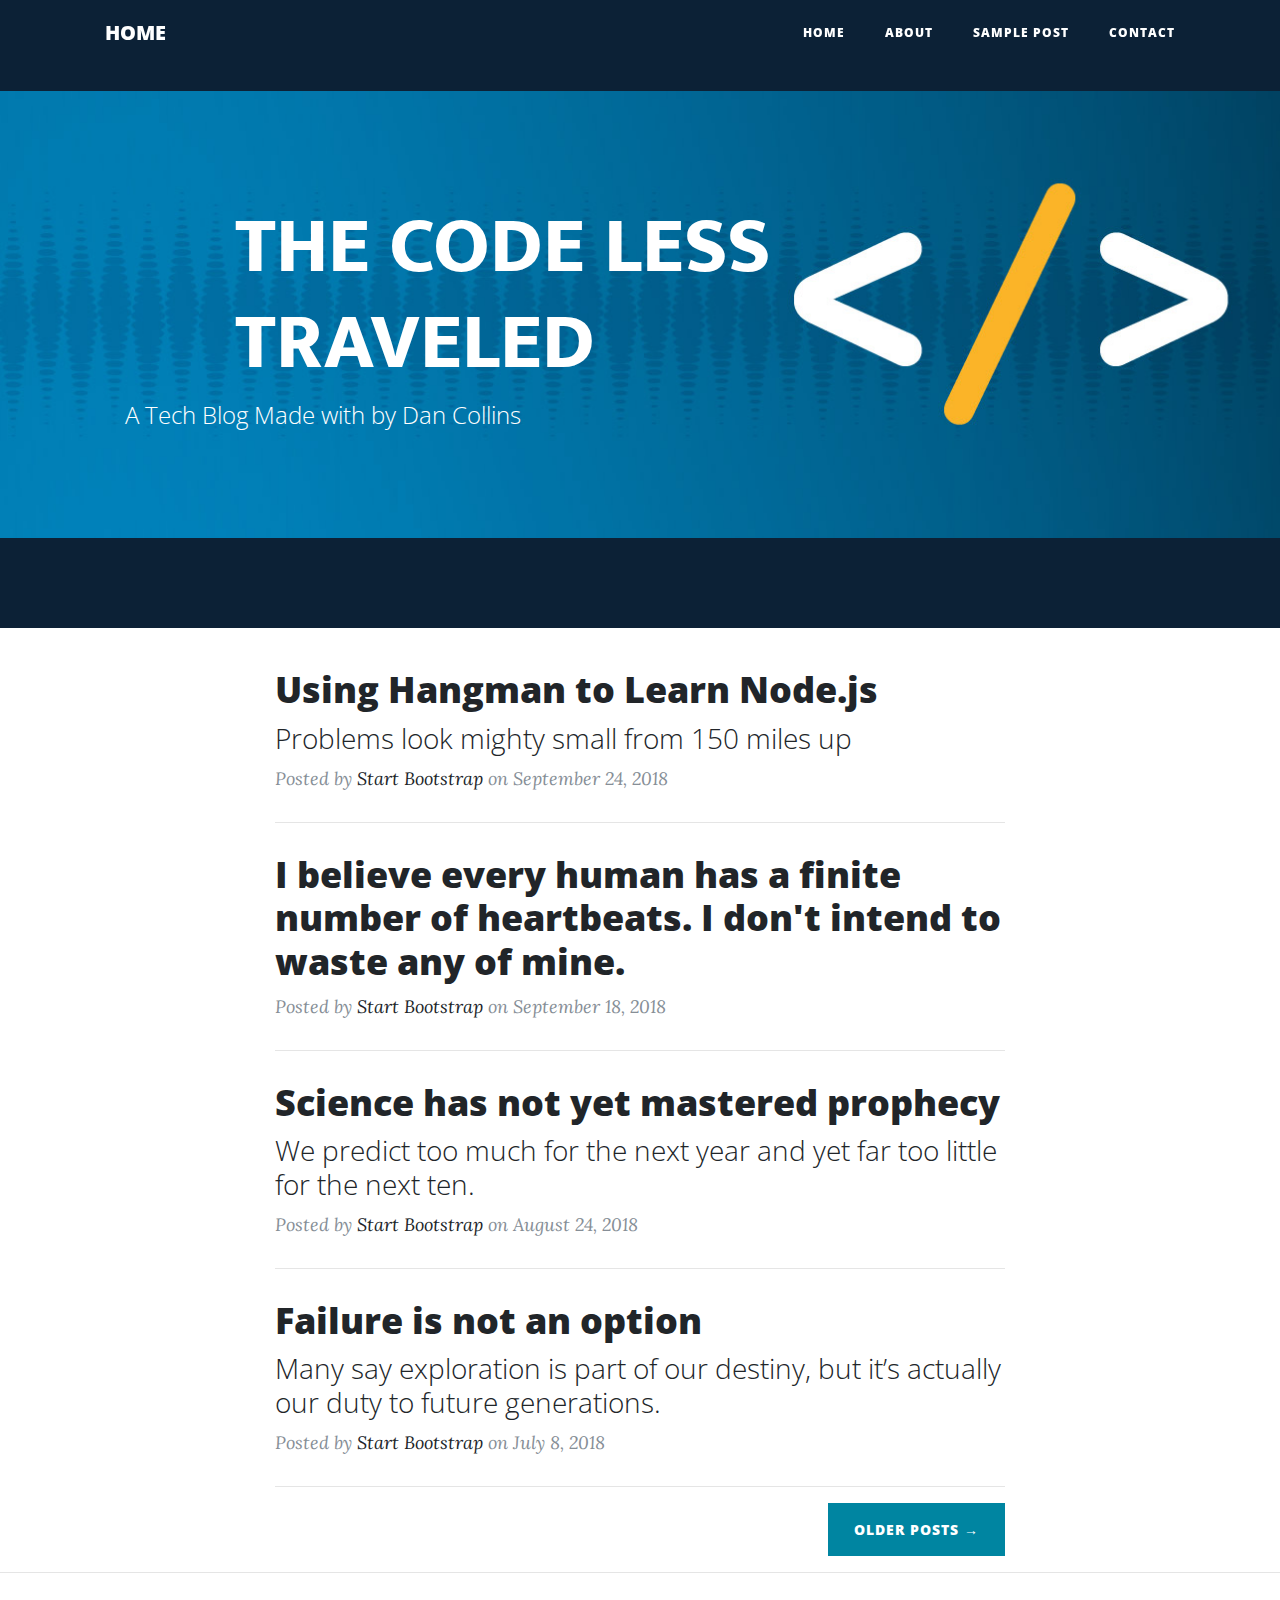
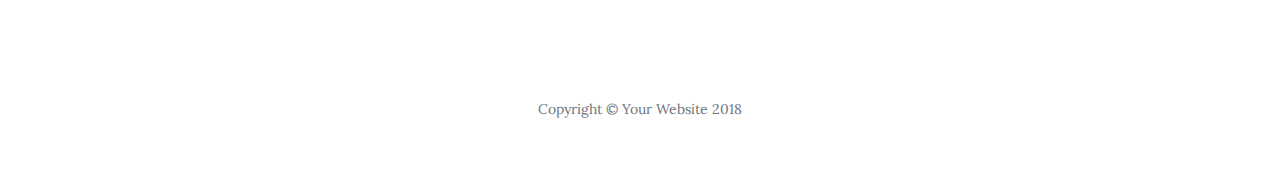
==== index.html @ 9be2398d "Init" ====
<!DOCTYPE html>
<html lang="en">

  <head>

    <meta charset="utf-8">
    <meta name="viewport" content="width=device-width, initial-scale=1, shrink-to-fit=no">
    <meta name="description" content="">
    <meta name="author" content="">

    <title>The Code Less Traveled</title>

    <!-- Google Fonts -->
    <link href="https://fonts.googleapis.com/css?family=Baloo+Tammudu|Mukta|Yanone+Kaffeesatz" rel="stylesheet">

    <!-- Bootstrap core CSS -->
    <link href="vendor/bootstrap/css/bootstrap.min.css" rel="stylesheet">

    <!-- Custom fonts for this template -->
    <link rel="stylesheet" href="https://use.fontawesome.com/releases/v5.2.0/css/all.css" integrity="sha384-hWVjflwFxL6sNzntih27bfxkr27PmbbK/iSvJ+a4+0owXq79v+lsFkW54bOGbiDQ" crossorigin="anonymous">
    <link href='https://fonts.googleapis.com/css?family=Lora:400,700,400italic,700italic' rel='stylesheet' type='text/css'>
    <link href='https://fonts.googleapis.com/css?family=Open+Sans:300italic,400italic,600italic,700italic,800italic,400,300,600,700,800' rel='stylesheet' type='text/css'>

    <!-- Custom styles for this template -->
    <link href="css/clean-blog.min.css" rel="stylesheet">

  </head>

  <body>
   <!--
       _   _   _   _   _   _   _   _   _   _
      / \ / \ / \ / \ / \ / \ / \ / \ / \ / \
     ( N | a | v | i | g | a | t | i | o | n )
      \_/ \_/ \_/ \_/ \_/ \_/ \_/ \_/ \_/ \_/
   -->
    <nav class="navbar navbar-expand-lg navbar-light fixed-top" id="mainNav">
      <div class="container">
        <a class="navbar-brand" href="index.html">HOME</a>
        <button class="navbar-toggler navbar-toggler-right" type="button" data-toggle="collapse" data-target="#navbarResponsive" aria-controls="navbarResponsive" aria-expanded="false" aria-label="Toggle navigation">
          Menu
          <i class="fa fa-bars"></i>
        </button>
        <div class="collapse navbar-collapse" id="navbarResponsive">
          <ul class="navbar-nav ml-auto">
            <li class="nav-item">
              <a class="nav-link" href="index.html">Home</a>
            </li>
            <li class="nav-item">
              <a class="nav-link" href="about.html">About</a>
            </li>
            <li class="nav-item">
              <a class="nav-link" href="post.html">Sample Post</a>
            </li>
            <li class="nav-item">
              <a class="nav-link" href="contact.html">Contact</a>
            </li>
          </ul>
        </div>
      </div>
    </nav>
    <!--
       _   _   _   _     _   _   _   _   _   _
      / \ / \ / \ / \   / \ / \ / \ / \ / \ / \
     ( P | a | g | e ) ( H | e | a | d | e | r )
      \_/ \_/ \_/ \_/   \_/ \_/ \_/ \_/ \_/ \_/
    -->
    <header class="masthead" style="background-image: url('img/banner-code.jpg')">
      <div class="overlay"></div>
      <div class="container">
        <div class="row">
          <div class="col-lg-8 col-md-10 mx-auto">
            <div class="site-heading">
              <h1 style='font-family: Mukta, sans-serif; margin-left: 110px;'>THE CODE LESS TRAVELED</h1>
              <span class="subheading">A Tech Blog Made with <i class="fas fa-heart" style='color: red;'></i> by Dan Collins</span>
            </div>
          </div>
        </div>
      </div>
    </header>
<!--
      _   _   _   _     _   _   _   _   _   _   _
     / \ / \ / \ / \   / \ / \ / \ / \ / \ / \ / \
    ( M | a | i | n ) ( C | o | n | t | e | n | t )
     \_/ \_/ \_/ \_/   \_/ \_/ \_/ \_/ \_/ \_/ \_/
--> 
    <div class="container">
      <div class="row">
        <div class="col-lg-8 col-md-10 mx-auto">
          <div class="post-preview">
            <a href="post.html">
              <h2 class="post-title">
                Using Hangman to Learn Node.js
              </h2>
              <h3 class="post-subtitle">
                Problems look mighty small from 150 miles up
              </h3>
            </a>
            <p class="post-meta">Posted by
              <a href="#">Start Bootstrap</a>
              on September 24, 2018</p>
          </div>
          <hr>
          <div class="post-preview">
            <a href="post.html">
              <h2 class="post-title">
                I believe every human has a finite number of heartbeats. I don't intend to waste any of mine.
              </h2>
            </a>
            <p class="post-meta">Posted by
              <a href="#">Start Bootstrap</a>
              on September 18, 2018</p>
          </div>
          <hr>
          <div class="post-preview">
            <a href="post.html">
              <h2 class="post-title">
                Science has not yet mastered prophecy
              </h2>
              <h3 class="post-subtitle">
                We predict too much for the next year and yet far too little for the next ten.
              </h3>
            </a>
            <p class="post-meta">Posted by
              <a href="#">Start Bootstrap</a>
              on August 24, 2018</p>
          </div>
          <hr>
          <div class="post-preview">
            <a href="post.html">
              <h2 class="post-title">
                Failure is not an option
              </h2>
              <h3 class="post-subtitle">
                Many say exploration is part of our destiny, but it’s actually our duty to future generations.
              </h3>
            </a>
            <p class="post-meta">Posted by
              <a href="#">Start Bootstrap</a>
              on July 8, 2018</p>
          </div>
          <hr>
          <!-- Pager -->
          <div class="clearfix">
            <a class="btn btn-primary float-right" href="#">Older Posts &rarr;</a>
          </div>
        </div>
      </div>
    </div>

    <hr>

    <!-- Footer -->
    <footer>
      <div class="container">
        <div class="row">
          <div class="col-lg-8 col-md-10 mx-auto">
            <ul class="list-inline text-center">
              <li class="list-inline-item">
                <a href="#">
                  <span class="fa-stack fa-lg">
                    <i class="fa fa-circle fa-stack-2x"></i>
                    <i class="fa fa-twitter fa-stack-1x fa-inverse"></i>
                  </span>
                </a>
              </li>
              <li class="list-inline-item">
                <a href="#">
                  <span class="fa-stack fa-lg">
                    <i class="fa fa-circle fa-stack-2x"></i>
                    <i class="fa fa-facebook fa-stack-1x fa-inverse"></i>
                  </span>
                </a>
              </li>
              <li class="list-inline-item">
                <a href="#">
                  <span class="fa-stack fa-lg">
                    <i class="fa fa-circle fa-stack-2x"></i>
                    <i class="fa fa-github fa-stack-1x fa-inverse"></i>
                  </span>
                </a>
              </li>
            </ul>
            <p class="copyright text-muted">Copyright &copy; Your Website 2018</p>
          </div>
        </div>
      </div>
    </footer>

    <!-- Bootstrap core JavaScript -->
    <script src="vendor/jquery/jquery.min.js"></script>
    <script src="vendor/bootstrap/js/bootstrap.bundle.min.js"></script>

    <!-- Custom scripts for this template -->
    <script src="js/clean-blog.min.js"></script>

  </body>

</html>
---- css/clean-blog.min.css ----
body {
    font-size: 20px;
    color: #212529;
    font-family: Lora, 'Times New Roman', serif
}

p {
    line-height: 1.5;
    margin: 30px 0
}

p a {
    text-decoration: underline
}

h1,
h2,
h3,
h4,
h5,
h6 {
    font-weight: 800;
    font-family: 'Open Sans', 'Helvetica Neue', Helvetica, Arial, sans-serif
}

a {
    color: #212529;
    -webkit-transition: all .2s;
    -moz-transition: all .2s;
    transition: all .2s
}

a:focus,
a:hover {
    color: #0085a1
}

blockquote {
    font-style: italic;
    color: #868e96
}

.section-heading {
    font-size: 36px;
    font-weight: 700;
    margin-top: 60px
}

.caption {
    font-size: 14px;
    font-style: italic;
    display: block;
    margin: 0;
    padding: 10px;
    text-align: center;
    border-bottom-right-radius: 5px;
    border-bottom-left-radius: 5px
}

::-moz-selection {
    color: #fff;
    background: #0085a1;
    text-shadow: none
}

::selection {
    color: #fff;
    background: #0085a1;
    text-shadow: none
}

img::selection {
    color: #fff;
    background: 0 0
}

img::-moz-selection {
    color: #fff;
    background: 0 0
}

#mainNav {
    position: absolute;
    border-bottom: 1px solid #e9ecef;
    background-color: #fff;
    font-family: 'Open Sans', 'Helvetica Neue', Helvetica, Arial, sans-serif
}

#mainNav .navbar-brand {
    font-weight: 800;
    color: #343a40
}

#mainNav .navbar-toggler {
    font-size: 12px;
    font-weight: 800;
    padding: 13px;
    text-transform: uppercase;
    color: #343a40
}

#mainNav .navbar-nav>li.nav-item>a {
    font-size: 12px;
    font-weight: 800;
    letter-spacing: 1px;
    text-transform: uppercase
}

@media only screen and (min-width:992px) {
    #mainNav {
        border-bottom: 1px solid transparent;
        background: 0 0
    }

    #mainNav .navbar-brand {
        padding: 10px 20px;
        color: #fff
    }

    #mainNav .navbar-brand:focus,
    #mainNav .navbar-brand:hover {
        color: rgba(255, 255, 255, .8)
    }

    #mainNav .navbar-nav>li.nav-item>a {
        padding: 10px 20px;
        color: #fff
    }

    #mainNav .navbar-nav>li.nav-item>a:focus,
    #mainNav .navbar-nav>li.nav-item>a:hover {
        color: rgba(255, 255, 255, .8)
    }
}

@media only screen and (min-width:992px) {
    #mainNav {
        -webkit-transition: background-color .2s;
        -moz-transition: background-color .2s;
        transition: background-color .2s;
        -webkit-transform: translate3d(0, 0, 0);
        -moz-transform: translate3d(0, 0, 0);
        -ms-transform: translate3d(0, 0, 0);
        -o-transform: translate3d(0, 0, 0);
        transform: translate3d(0, 0, 0);
        -webkit-backface-visibility: hidden
    }

    #mainNav.is-fixed {
        position: fixed;
        top: -67px;
        -webkit-transition: -webkit-transform .2s;
        -moz-transition: -moz-transform .2s;
        transition: transform .2s;
        border-bottom: 1px solid #fff;
        background-color: rgba(255, 255, 255, .9)
    }

    #mainNav.is-fixed .navbar-brand {
        color: #212529
    }

    #mainNav.is-fixed .navbar-brand:focus,
    #mainNav.is-fixed .navbar-brand:hover {
        color: #0085a1
    }

    #mainNav.is-fixed .navbar-nav>li.nav-item>a {
        color: #212529
    }

    #mainNav.is-fixed .navbar-nav>li.nav-item>a:focus,
    #mainNav.is-fixed .navbar-nav>li.nav-item>a:hover {
        color: #0085a1
    }

    #mainNav.is-visible {
        -webkit-transform: translate3d(0, 100%, 0);
        -moz-transform: translate3d(0, 100%, 0);
        -ms-transform: translate3d(0, 100%, 0);
        -o-transform: translate3d(0, 100%, 0);
        transform: translate3d(0, 100%, 0)
    }
}

header.masthead {
    margin-bottom: 10px;
    background: no-repeat center center;
    background-color: #0c2136;
    background-attachment: scroll;
    position: relative;
    -webkit-background-size: contain;
    -moz-background-size: contain;
    -o-background-size: contain;
    background-size: contain;
}

/* header.masthead .overlay {
    position: absolute;
    top: 0;
    left: 0;
    height: 100%;
    width: 100%;
    background-color: #212529;
    opacity: .3
} */

header.masthead .page-heading,
header.masthead .post-heading,
header.masthead .site-heading {
    padding: 200px 0 150px;
    color: #fff
}

@media only screen and (min-width:768px) {

    header.masthead .page-heading,
    header.masthead .post-heading,
    header.masthead .site-heading {
        padding: 200px 0
    }
}

header.masthead .page-heading,
header.masthead .site-heading {
    text-align: left;
    margin-left: -150px;
}

header.masthead .page-heading h1,
header.masthead .site-heading h1 {
    font-size: 50px;
    margin-top: 0
}

header.masthead .page-heading .subheading,
header.masthead .site-heading .subheading {
    font-size: 24px;
    font-weight: 300;
    line-height: 1.1;
    display: block;
    margin: 10px 0 0;
    font-family: 'Open Sans', 'Helvetica Neue', Helvetica, Arial, sans-serif
}

@media only screen and (min-width:768px) {

    header.masthead .page-heading h1,
    header.masthead .site-heading h1 {
        font-size: 80px
    }
}

header.masthead .post-heading h1 {
    font-size: 35px
}

header.masthead .post-heading .meta,
header.masthead .post-heading .subheading {
    line-height: 1.1;
    display: block
}

header.masthead .post-heading .subheading {
    font-size: 24px;
    font-weight: 600;
    margin: 10px 0 30px;
    font-family: 'Open Sans', 'Helvetica Neue', Helvetica, Arial, sans-serif
}

header.masthead .post-heading .meta {
    font-size: 20px;
    font-weight: 300;
    font-style: italic;
    font-family: Lora, 'Times New Roman', serif
}

header.masthead .post-heading .meta a {
    color: #fff
}

@media only screen and (min-width:768px) {
    header.masthead .post-heading h1 {
        font-size: 55px
    }

    header.masthead .post-heading .subheading {
        font-size: 30px
    }
}

.post-preview>a {
    color: #212529
}

.post-preview>a:focus,
.post-preview>a:hover {
    text-decoration: none;
    color: #0085a1
}

.post-preview>a>.post-title {
    font-size: 30px;
    margin-top: 30px;
    margin-bottom: 10px
}

.post-preview>a>.post-subtitle {
    font-weight: 300;
    margin: 0 0 10px
}

.post-preview>.post-meta {
    font-size: 18px;
    font-style: italic;
    margin-top: 0;
    color: #868e96
}

.post-preview>.post-meta>a {
    text-decoration: none;
    color: #212529
}

.post-preview>.post-meta>a:focus,
.post-preview>.post-meta>a:hover {
    text-decoration: underline;
    color: #0085a1
}

@media only screen and (min-width:768px) {
    .post-preview>a>.post-title {
        font-size: 36px
    }
}

.floating-label-form-group {
    font-size: 14px;
    position: relative;
    margin-bottom: 0;
    padding-bottom: .5em;
    border-bottom: 1px solid #dee2e6
}

.floating-label-form-group input,
.floating-label-form-group textarea {
    font-size: 1.5em;
    position: relative;
    z-index: 1;
    padding: 0;
    resize: none;
    border: none;
    border-radius: 0;
    background: 0 0;
    box-shadow: none !important;
    font-family: Lora, 'Times New Roman', serif
}

.floating-label-form-group input::-webkit-input-placeholder,
.floating-label-form-group textarea::-webkit-input-placeholder {
    color: #868e96;
    font-family: Lora, 'Times New Roman', serif
}

.floating-label-form-group label {
    font-size: .85em;
    line-height: 1.764705882em;
    position: relative;
    z-index: 0;
    top: 2em;
    display: block;
    margin: 0;
    -webkit-transition: top .3s ease, opacity .3s ease;
    -moz-transition: top .3s ease, opacity .3s ease;
    -ms-transition: top .3s ease, opacity .3s ease;
    transition: top .3s ease, opacity .3s ease;
    vertical-align: middle;
    vertical-align: baseline;
    opacity: 0
}

.floating-label-form-group .help-block {
    margin: 15px 0
}

.floating-label-form-group-with-value label {
    top: 0;
    opacity: 1
}

.floating-label-form-group-with-focus label {
    color: #0085a1
}

form .form-group:first-child .floating-label-form-group {
    border-top: 1px solid #dee2e6
}

footer {
    padding: 50px 0 65px
}

footer .list-inline {
    margin: 0;
    padding: 0
}

footer .copyright {
    font-size: 14px;
    margin-bottom: 0;
    text-align: center
}

.btn {
    font-size: 14px;
    font-weight: 800;
    padding: 15px 25px;
    letter-spacing: 1px;
    text-transform: uppercase;
    border-radius: 0;
    font-family: 'Open Sans', 'Helvetica Neue', Helvetica, Arial, sans-serif
}

.btn-primary {
    background-color: #0085a1;
    border-color: #0085a1
}

.btn-primary:active,
.btn-primary:focus,
.btn-primary:hover {
    color: #fff;
    background-color: #00657b !important;
    border-color: #00657b !important
}

.btn-lg {
    font-size: 16px;
    padding: 25px 35px
}
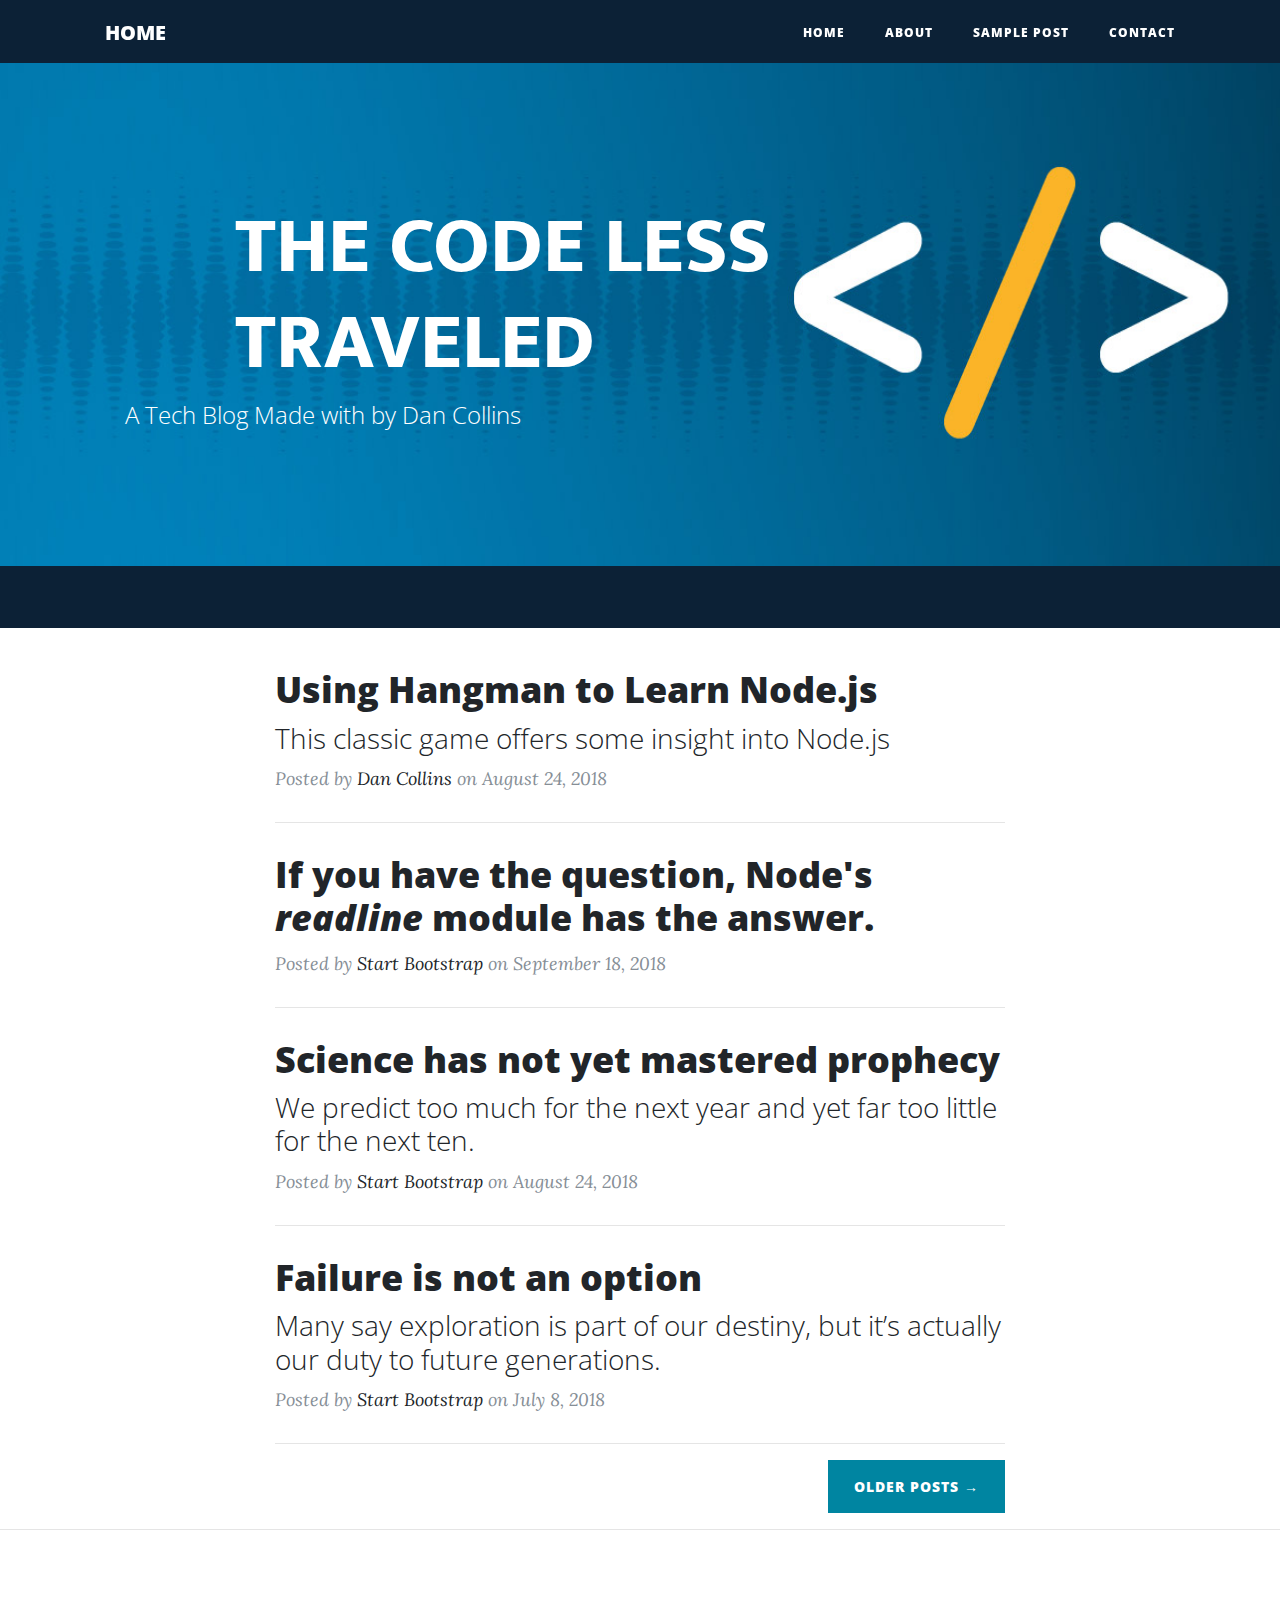
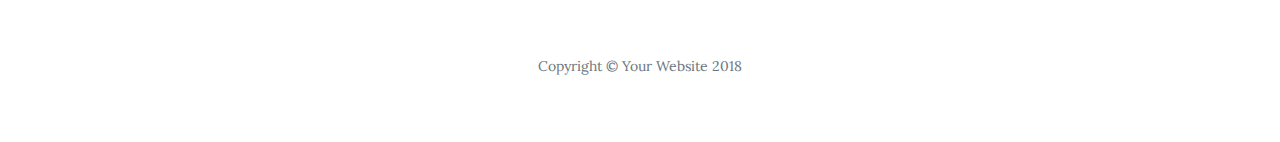
==== commit 4f6e9623: "Added post files" ====
--- a/index.html
+++ b/index.html
@@ -1,198 +1,198 @@
-<!DOCTYPE html>
-<html lang="en">
-
-  <head>
-
-    <meta charset="utf-8">
-    <meta name="viewport" content="width=device-width, initial-scale=1, shrink-to-fit=no">
-    <meta name="description" content="">
-    <meta name="author" content="">
-
-    <title>The Code Less Traveled</title>
-
-    <!-- Google Fonts -->
-    <link href="https://fonts.googleapis.com/css?family=Baloo+Tammudu|Mukta|Yanone+Kaffeesatz" rel="stylesheet">
-
-    <!-- Bootstrap core CSS -->
-    <link href="vendor/bootstrap/css/bootstrap.min.css" rel="stylesheet">
-
-    <!-- Custom fonts for this template -->
-    <link rel="stylesheet" href="https://use.fontawesome.com/releases/v5.2.0/css/all.css" integrity="sha384-hWVjflwFxL6sNzntih27bfxkr27PmbbK/iSvJ+a4+0owXq79v+lsFkW54bOGbiDQ" crossorigin="anonymous">
-    <link href='https://fonts.googleapis.com/css?family=Lora:400,700,400italic,700italic' rel='stylesheet' type='text/css'>
-    <link href='https://fonts.googleapis.com/css?family=Open+Sans:300italic,400italic,600italic,700italic,800italic,400,300,600,700,800' rel='stylesheet' type='text/css'>
-
-    <!-- Custom styles for this template -->
-    <link href="css/clean-blog.min.css" rel="stylesheet">
-
-  </head>
-
-  <body>
-   <!--
-       _   _   _   _   _   _   _   _   _   _
-      / \ / \ / \ / \ / \ / \ / \ / \ / \ / \
-     ( N | a | v | i | g | a | t | i | o | n )
-      \_/ \_/ \_/ \_/ \_/ \_/ \_/ \_/ \_/ \_/
-   -->
-    <nav class="navbar navbar-expand-lg navbar-light fixed-top" id="mainNav">
-      <div class="container">
-        <a class="navbar-brand" href="index.html">HOME</a>
-        <button class="navbar-toggler navbar-toggler-right" type="button" data-toggle="collapse" data-target="#navbarResponsive" aria-controls="navbarResponsive" aria-expanded="false" aria-label="Toggle navigation">
-          Menu
-          <i class="fa fa-bars"></i>
-        </button>
-        <div class="collapse navbar-collapse" id="navbarResponsive">
-          <ul class="navbar-nav ml-auto">
-            <li class="nav-item">
-              <a class="nav-link" href="index.html">Home</a>
-            </li>
-            <li class="nav-item">
-              <a class="nav-link" href="about.html">About</a>
-            </li>
-            <li class="nav-item">
-              <a class="nav-link" href="post.html">Sample Post</a>
-            </li>
-            <li class="nav-item">
-              <a class="nav-link" href="contact.html">Contact</a>
-            </li>
-          </ul>
-        </div>
-      </div>
-    </nav>
-    <!--
-       _   _   _   _     _   _   _   _   _   _
-      / \ / \ / \ / \   / \ / \ / \ / \ / \ / \
-     ( P | a | g | e ) ( H | e | a | d | e | r )
-      \_/ \_/ \_/ \_/   \_/ \_/ \_/ \_/ \_/ \_/
-    -->
-    <header class="masthead" style="background-image: url('img/banner-code.jpg')">
-      <div class="overlay"></div>
-      <div class="container">
-        <div class="row">
-          <div class="col-lg-8 col-md-10 mx-auto">
-            <div class="site-heading">
-              <h1 style='font-family: Mukta, sans-serif; margin-left: 110px;'>THE CODE LESS TRAVELED</h1>
-              <span class="subheading">A Tech Blog Made with <i class="fas fa-heart" style='color: red;'></i> by Dan Collins</span>
-            </div>
-          </div>
-        </div>
-      </div>
-    </header>
-<!--
-      _   _   _   _     _   _   _   _   _   _   _
-     / \ / \ / \ / \   / \ / \ / \ / \ / \ / \ / \
-    ( M | a | i | n ) ( C | o | n | t | e | n | t )
-     \_/ \_/ \_/ \_/   \_/ \_/ \_/ \_/ \_/ \_/ \_/
---> 
-    <div class="container">
-      <div class="row">
-        <div class="col-lg-8 col-md-10 mx-auto">
-          <div class="post-preview">
-            <a href="post.html">
-              <h2 class="post-title">
-                Using Hangman to Learn Node.js
-              </h2>
-              <h3 class="post-subtitle">
-                Problems look mighty small from 150 miles up
-              </h3>
-            </a>
-            <p class="post-meta">Posted by
-              <a href="#">Start Bootstrap</a>
-              on September 24, 2018</p>
-          </div>
-          <hr>
-          <div class="post-preview">
-            <a href="post.html">
-              <h2 class="post-title">
-                I believe every human has a finite number of heartbeats. I don't intend to waste any of mine.
-              </h2>
-            </a>
-            <p class="post-meta">Posted by
-              <a href="#">Start Bootstrap</a>
-              on September 18, 2018</p>
-          </div>
-          <hr>
-          <div class="post-preview">
-            <a href="post.html">
-              <h2 class="post-title">
-                Science has not yet mastered prophecy
-              </h2>
-              <h3 class="post-subtitle">
-                We predict too much for the next year and yet far too little for the next ten.
-              </h3>
-            </a>
-            <p class="post-meta">Posted by
-              <a href="#">Start Bootstrap</a>
-              on August 24, 2018</p>
-          </div>
-          <hr>
-          <div class="post-preview">
-            <a href="post.html">
-              <h2 class="post-title">
-                Failure is not an option
-              </h2>
-              <h3 class="post-subtitle">
-                Many say exploration is part of our destiny, but it’s actually our duty to future generations.
-              </h3>
-            </a>
-            <p class="post-meta">Posted by
-              <a href="#">Start Bootstrap</a>
-              on July 8, 2018</p>
-          </div>
-          <hr>
-          <!-- Pager -->
-          <div class="clearfix">
-            <a class="btn btn-primary float-right" href="#">Older Posts &rarr;</a>
-          </div>
-        </div>
-      </div>
-    </div>
-
-    <hr>
-
-    <!-- Footer -->
-    <footer>
-      <div class="container">
-        <div class="row">
-          <div class="col-lg-8 col-md-10 mx-auto">
-            <ul class="list-inline text-center">
-              <li class="list-inline-item">
-                <a href="#">
-                  <span class="fa-stack fa-lg">
-                    <i class="fa fa-circle fa-stack-2x"></i>
-                    <i class="fa fa-twitter fa-stack-1x fa-inverse"></i>
-                  </span>
-                </a>
-              </li>
-              <li class="list-inline-item">
-                <a href="#">
-                  <span class="fa-stack fa-lg">
-                    <i class="fa fa-circle fa-stack-2x"></i>
-                    <i class="fa fa-facebook fa-stack-1x fa-inverse"></i>
-                  </span>
-                </a>
-              </li>
-              <li class="list-inline-item">
-                <a href="#">
-                  <span class="fa-stack fa-lg">
-                    <i class="fa fa-circle fa-stack-2x"></i>
-                    <i class="fa fa-github fa-stack-1x fa-inverse"></i>
-                  </span>
-                </a>
-              </li>
-            </ul>
-            <p class="copyright text-muted">Copyright &copy; Your Website 2018</p>
-          </div>
-        </div>
-      </div>
-    </footer>
-
-    <!-- Bootstrap core JavaScript -->
-    <script src="vendor/jquery/jquery.min.js"></script>
-    <script src="vendor/bootstrap/js/bootstrap.bundle.min.js"></script>
-
-    <!-- Custom scripts for this template -->
-    <script src="js/clean-blog.min.js"></script>
-
-  </body>
-
-</html>
+<!DOCTYPE html>
+<html lang="en">
+
+  <head>
+
+    <meta charset="utf-8">
+    <meta name="viewport" content="width=device-width, initial-scale=1, shrink-to-fit=no">
+    <meta name="description" content="">
+    <meta name="author" content="">
+
+    <title>The Code Less Traveled</title>
+
+    <!-- Google Fonts -->
+    <link href="https://fonts.googleapis.com/css?family=Baloo+Tammudu|Mukta|Yanone+Kaffeesatz" rel="stylesheet">
+
+    <!-- Bootstrap core CSS -->
+    <link href="vendor/bootstrap/css/bootstrap.min.css" rel="stylesheet">
+
+    <!-- Custom fonts for this template -->
+    <link rel="stylesheet" href="https://use.fontawesome.com/releases/v5.2.0/css/all.css" integrity="sha384-hWVjflwFxL6sNzntih27bfxkr27PmbbK/iSvJ+a4+0owXq79v+lsFkW54bOGbiDQ" crossorigin="anonymous">
+    <link href='https://fonts.googleapis.com/css?family=Lora:400,700,400italic,700italic' rel='stylesheet' type='text/css'>
+    <link href='https://fonts.googleapis.com/css?family=Open+Sans:300italic,400italic,600italic,700italic,800italic,400,300,600,700,800' rel='stylesheet' type='text/css'>
+
+    <!-- Custom styles for this template -->
+    <link href="css/clean-blog.min.css" rel="stylesheet">
+
+  </head>
+
+  <body>
+   <!--
+       _   _   _   _   _   _   _   _   _   _
+      / \ / \ / \ / \ / \ / \ / \ / \ / \ / \
+     ( N | a | v | i | g | a | t | i | o | n )
+      \_/ \_/ \_/ \_/ \_/ \_/ \_/ \_/ \_/ \_/
+   -->
+    <nav class="navbar navbar-expand-lg navbar-light fixed-top" id="mainNav">
+      <div class="container">
+        <a class="navbar-brand" href="index.html">HOME</a>
+        <button class="navbar-toggler navbar-toggler-right" type="button" data-toggle="collapse" data-target="#navbarResponsive" aria-controls="navbarResponsive" aria-expanded="false" aria-label="Toggle navigation">
+          Menu
+          <i class="fa fa-bars"></i>
+        </button>
+        <div class="collapse navbar-collapse" id="navbarResponsive">
+          <ul class="navbar-nav ml-auto">
+            <li class="nav-item">
+              <a class="nav-link" href="index.html">Home</a>
+            </li>
+            <li class="nav-item">
+              <a class="nav-link" href="about.html">About</a>
+            </li>
+            <li class="nav-item">
+              <a class="nav-link" href="post.html">Sample Post</a>
+            </li>
+            <li class="nav-item">
+              <a class="nav-link" href="contact.html">Contact</a>
+            </li>
+          </ul>
+        </div>
+      </div>
+    </nav>
+    <!--
+       _   _   _   _     _   _   _   _   _   _
+      / \ / \ / \ / \   / \ / \ / \ / \ / \ / \
+     ( P | a | g | e ) ( H | e | a | d | e | r )
+      \_/ \_/ \_/ \_/   \_/ \_/ \_/ \_/ \_/ \_/
+    -->
+    <header class="masthead" style="background-image: url('img/banner-code.jpg')">
+      <div class="overlay"></div>
+      <div class="container">
+        <div class="row">
+          <div class="col-lg-8 col-md-10 mx-auto">
+            <div class="site-heading">
+              <h1 style='font-family: Mukta, sans-serif; margin-left: 110px;'>THE CODE LESS TRAVELED</h1>
+              <span class="subheading">A Tech Blog Made with <i class="fas fa-heart" style='color: red;'></i> by Dan Collins</span>
+            </div>
+          </div>
+        </div>
+      </div>
+    </header>
+<!--
+      _   _   _   _     _   _   _   _   _   _   _
+     / \ / \ / \ / \   / \ / \ / \ / \ / \ / \ / \
+    ( M | a | i | n ) ( C | o | n | t | e | n | t )
+     \_/ \_/ \_/ \_/   \_/ \_/ \_/ \_/ \_/ \_/ \_/
+--> 
+    <div class="container">
+      <div class="row">
+        <div class="col-lg-8 col-md-10 mx-auto">
+          <div class="post-preview">
+            <a href="post.html">
+              <h2 class="post-title">
+                Using Hangman to Learn Node.js
+              </h2>
+              <h3 class="post-subtitle">
+                This classic game offers some insight into Node.js
+              </h3>
+            </a>
+            <p class="post-meta">Posted by
+              <a href="#">Dan Collins</a>
+              on August 24, 2018</p>
+          </div>
+          <hr>
+          <div class="post-preview">
+            <a href="post_2.html">
+              <h2 class="post-title">
+                If you have the question, Node's <em>readline</em> module has the answer.
+              </h2>
+            </a>
+            <p class="post-meta">Posted by
+              <a href="#">Start Bootstrap</a>
+              on September 18, 2018</p>
+          </div>
+          <hr>
+          <div class="post-preview">
+            <a href="post.html">
+              <h2 class="post-title">
+                Science has not yet mastered prophecy
+              </h2>
+              <h3 class="post-subtitle">
+                We predict too much for the next year and yet far too little for the next ten.
+              </h3>
+            </a>
+            <p class="post-meta">Posted by
+              <a href="#">Start Bootstrap</a>
+              on August 24, 2018</p>
+          </div>
+          <hr>
+          <div class="post-preview">
+            <a href="post.html">
+              <h2 class="post-title">
+                Failure is not an option
+              </h2>
+              <h3 class="post-subtitle">
+                Many say exploration is part of our destiny, but it’s actually our duty to future generations.
+              </h3>
+            </a>
+            <p class="post-meta">Posted by
+              <a href="#">Start Bootstrap</a>
+              on July 8, 2018</p>
+          </div>
+          <hr>
+          <!-- Pager -->
+          <div class="clearfix">
+            <a class="btn btn-primary float-right" href="#">Older Posts &rarr;</a>
+          </div>
+        </div>
+      </div>
+    </div>
+
+    <hr>
+
+    <!-- Footer -->
+    <footer>
+      <div class="container">
+        <div class="row">
+          <div class="col-lg-8 col-md-10 mx-auto">
+            <ul class="list-inline text-center">
+              <li class="list-inline-item">
+                <a href="#">
+                  <span class="fa-stack fa-lg">
+                    <i class="fa fa-circle fa-stack-2x"></i>
+                    <i class="fa fa-twitter fa-stack-1x fa-inverse"></i>
+                  </span>
+                </a>
+              </li>
+              <li class="list-inline-item">
+                <a href="#">
+                  <span class="fa-stack fa-lg">
+                    <i class="fa fa-circle fa-stack-2x"></i>
+                    <i class="fa fa-facebook fa-stack-1x fa-inverse"></i>
+                  </span>
+                </a>
+              </li>
+              <li class="list-inline-item">
+                <a href="#">
+                  <span class="fa-stack fa-lg">
+                    <i class="fa fa-circle fa-stack-2x"></i>
+                    <i class="fa fa-github fa-stack-1x fa-inverse"></i>
+                  </span>
+                </a>
+              </li>
+            </ul>
+            <p class="copyright text-muted">Copyright &copy; Your Website 2018</p>
+          </div>
+        </div>
+      </div>
+    </footer>
+
+    <!-- Bootstrap core JavaScript -->
+    <script src="vendor/jquery/jquery.min.js"></script>
+    <script src="vendor/bootstrap/js/bootstrap.bundle.min.js"></script>
+
+    <!-- Custom scripts for this template -->
+    <script src="js/clean-blog.min.js"></script>
+
+  </body>
+
+</html>
--- a/css/clean-blog.min.css
+++ b/css/clean-blog.min.css
@@ -1,440 +1,441 @@
-body {
-    font-size: 20px;
-    color: #212529;
-    font-family: Lora, 'Times New Roman', serif
-}
-
-p {
-    line-height: 1.5;
-    margin: 30px 0
-}
-
-p a {
-    text-decoration: underline
-}
-
-h1,
-h2,
-h3,
-h4,
-h5,
-h6 {
-    font-weight: 800;
-    font-family: 'Open Sans', 'Helvetica Neue', Helvetica, Arial, sans-serif
-}
-
-a {
-    color: #212529;
-    -webkit-transition: all .2s;
-    -moz-transition: all .2s;
-    transition: all .2s
-}
-
-a:focus,
-a:hover {
-    color: #0085a1
-}
-
-blockquote {
-    font-style: italic;
-    color: #868e96
-}
-
-.section-heading {
-    font-size: 36px;
-    font-weight: 700;
-    margin-top: 60px
-}
-
-.caption {
-    font-size: 14px;
-    font-style: italic;
-    display: block;
-    margin: 0;
-    padding: 10px;
-    text-align: center;
-    border-bottom-right-radius: 5px;
-    border-bottom-left-radius: 5px
-}
-
-::-moz-selection {
-    color: #fff;
-    background: #0085a1;
-    text-shadow: none
-}
-
-::selection {
-    color: #fff;
-    background: #0085a1;
-    text-shadow: none
-}
-
-img::selection {
-    color: #fff;
-    background: 0 0
-}
-
-img::-moz-selection {
-    color: #fff;
-    background: 0 0
-}
-
-#mainNav {
-    position: absolute;
-    border-bottom: 1px solid #e9ecef;
-    background-color: #fff;
-    font-family: 'Open Sans', 'Helvetica Neue', Helvetica, Arial, sans-serif
-}
-
-#mainNav .navbar-brand {
-    font-weight: 800;
-    color: #343a40
-}
-
-#mainNav .navbar-toggler {
-    font-size: 12px;
-    font-weight: 800;
-    padding: 13px;
-    text-transform: uppercase;
-    color: #343a40
-}
-
-#mainNav .navbar-nav>li.nav-item>a {
-    font-size: 12px;
-    font-weight: 800;
-    letter-spacing: 1px;
-    text-transform: uppercase
-}
-
-@media only screen and (min-width:992px) {
-    #mainNav {
-        border-bottom: 1px solid transparent;
-        background: 0 0
-    }
-
-    #mainNav .navbar-brand {
-        padding: 10px 20px;
-        color: #fff
-    }
-
-    #mainNav .navbar-brand:focus,
-    #mainNav .navbar-brand:hover {
-        color: rgba(255, 255, 255, .8)
-    }
-
-    #mainNav .navbar-nav>li.nav-item>a {
-        padding: 10px 20px;
-        color: #fff
-    }
-
-    #mainNav .navbar-nav>li.nav-item>a:focus,
-    #mainNav .navbar-nav>li.nav-item>a:hover {
-        color: rgba(255, 255, 255, .8)
-    }
-}
-
-@media only screen and (min-width:992px) {
-    #mainNav {
-        -webkit-transition: background-color .2s;
-        -moz-transition: background-color .2s;
-        transition: background-color .2s;
-        -webkit-transform: translate3d(0, 0, 0);
-        -moz-transform: translate3d(0, 0, 0);
-        -ms-transform: translate3d(0, 0, 0);
-        -o-transform: translate3d(0, 0, 0);
-        transform: translate3d(0, 0, 0);
-        -webkit-backface-visibility: hidden
-    }
-
-    #mainNav.is-fixed {
-        position: fixed;
-        top: -67px;
-        -webkit-transition: -webkit-transform .2s;
-        -moz-transition: -moz-transform .2s;
-        transition: transform .2s;
-        border-bottom: 1px solid #fff;
-        background-color: rgba(255, 255, 255, .9)
-    }
-
-    #mainNav.is-fixed .navbar-brand {
-        color: #212529
-    }
-
-    #mainNav.is-fixed .navbar-brand:focus,
-    #mainNav.is-fixed .navbar-brand:hover {
-        color: #0085a1
-    }
-
-    #mainNav.is-fixed .navbar-nav>li.nav-item>a {
-        color: #212529
-    }
-
-    #mainNav.is-fixed .navbar-nav>li.nav-item>a:focus,
-    #mainNav.is-fixed .navbar-nav>li.nav-item>a:hover {
-        color: #0085a1
-    }
-
-    #mainNav.is-visible {
-        -webkit-transform: translate3d(0, 100%, 0);
-        -moz-transform: translate3d(0, 100%, 0);
-        -ms-transform: translate3d(0, 100%, 0);
-        -o-transform: translate3d(0, 100%, 0);
-        transform: translate3d(0, 100%, 0)
-    }
-}
-
-header.masthead {
-    margin-bottom: 10px;
-    background: no-repeat center center;
-    background-color: #0c2136;
-    background-attachment: scroll;
-    position: relative;
-    -webkit-background-size: contain;
-    -moz-background-size: contain;
-    -o-background-size: contain;
-    background-size: contain;
-}
-
-/* header.masthead .overlay {
-    position: absolute;
-    top: 0;
-    left: 0;
-    height: 100%;
-    width: 100%;
-    background-color: #212529;
-    opacity: .3
-} */
-
-header.masthead .page-heading,
-header.masthead .post-heading,
-header.masthead .site-heading {
-    padding: 200px 0 150px;
-    color: #fff
-}
-
-@media only screen and (min-width:768px) {
-
-    header.masthead .page-heading,
-    header.masthead .post-heading,
-    header.masthead .site-heading {
-        padding: 200px 0
-    }
-}
-
-header.masthead .page-heading,
-header.masthead .site-heading {
-    text-align: left;
-    margin-left: -150px;
-}
-
-header.masthead .page-heading h1,
-header.masthead .site-heading h1 {
-    font-size: 50px;
-    margin-top: 0
-}
-
-header.masthead .page-heading .subheading,
-header.masthead .site-heading .subheading {
-    font-size: 24px;
-    font-weight: 300;
-    line-height: 1.1;
-    display: block;
-    margin: 10px 0 0;
-    font-family: 'Open Sans', 'Helvetica Neue', Helvetica, Arial, sans-serif
-}
-
-@media only screen and (min-width:768px) {
-
-    header.masthead .page-heading h1,
-    header.masthead .site-heading h1 {
-        font-size: 80px
-    }
-}
-
-header.masthead .post-heading h1 {
-    font-size: 35px
-}
-
-header.masthead .post-heading .meta,
-header.masthead .post-heading .subheading {
-    line-height: 1.1;
-    display: block
-}
-
-header.masthead .post-heading .subheading {
-    font-size: 24px;
-    font-weight: 600;
-    margin: 10px 0 30px;
-    font-family: 'Open Sans', 'Helvetica Neue', Helvetica, Arial, sans-serif
-}
-
-header.masthead .post-heading .meta {
-    font-size: 20px;
-    font-weight: 300;
-    font-style: italic;
-    font-family: Lora, 'Times New Roman', serif
-}
-
-header.masthead .post-heading .meta a {
-    color: #fff
-}
-
-@media only screen and (min-width:768px) {
-    header.masthead .post-heading h1 {
-        font-size: 55px
-    }
-
-    header.masthead .post-heading .subheading {
-        font-size: 30px
-    }
-}
-
-.post-preview>a {
-    color: #212529
-}
-
-.post-preview>a:focus,
-.post-preview>a:hover {
-    text-decoration: none;
-    color: #0085a1
-}
-
-.post-preview>a>.post-title {
-    font-size: 30px;
-    margin-top: 30px;
-    margin-bottom: 10px
-}
-
-.post-preview>a>.post-subtitle {
-    font-weight: 300;
-    margin: 0 0 10px
-}
-
-.post-preview>.post-meta {
-    font-size: 18px;
-    font-style: italic;
-    margin-top: 0;
-    color: #868e96
-}
-
-.post-preview>.post-meta>a {
-    text-decoration: none;
-    color: #212529
-}
-
-.post-preview>.post-meta>a:focus,
-.post-preview>.post-meta>a:hover {
-    text-decoration: underline;
-    color: #0085a1
-}
-
-@media only screen and (min-width:768px) {
-    .post-preview>a>.post-title {
-        font-size: 36px
-    }
-}
-
-.floating-label-form-group {
-    font-size: 14px;
-    position: relative;
-    margin-bottom: 0;
-    padding-bottom: .5em;
-    border-bottom: 1px solid #dee2e6
-}
-
-.floating-label-form-group input,
-.floating-label-form-group textarea {
-    font-size: 1.5em;
-    position: relative;
-    z-index: 1;
-    padding: 0;
-    resize: none;
-    border: none;
-    border-radius: 0;
-    background: 0 0;
-    box-shadow: none !important;
-    font-family: Lora, 'Times New Roman', serif
-}
-
-.floating-label-form-group input::-webkit-input-placeholder,
-.floating-label-form-group textarea::-webkit-input-placeholder {
-    color: #868e96;
-    font-family: Lora, 'Times New Roman', serif
-}
-
-.floating-label-form-group label {
-    font-size: .85em;
-    line-height: 1.764705882em;
-    position: relative;
-    z-index: 0;
-    top: 2em;
-    display: block;
-    margin: 0;
-    -webkit-transition: top .3s ease, opacity .3s ease;
-    -moz-transition: top .3s ease, opacity .3s ease;
-    -ms-transition: top .3s ease, opacity .3s ease;
-    transition: top .3s ease, opacity .3s ease;
-    vertical-align: middle;
-    vertical-align: baseline;
-    opacity: 0
-}
-
-.floating-label-form-group .help-block {
-    margin: 15px 0
-}
-
-.floating-label-form-group-with-value label {
-    top: 0;
-    opacity: 1
-}
-
-.floating-label-form-group-with-focus label {
-    color: #0085a1
-}
-
-form .form-group:first-child .floating-label-form-group {
-    border-top: 1px solid #dee2e6
-}
-
-footer {
-    padding: 50px 0 65px
-}
-
-footer .list-inline {
-    margin: 0;
-    padding: 0
-}
-
-footer .copyright {
-    font-size: 14px;
-    margin-bottom: 0;
-    text-align: center
-}
-
-.btn {
-    font-size: 14px;
-    font-weight: 800;
-    padding: 15px 25px;
-    letter-spacing: 1px;
-    text-transform: uppercase;
-    border-radius: 0;
-    font-family: 'Open Sans', 'Helvetica Neue', Helvetica, Arial, sans-serif
-}
-
-.btn-primary {
-    background-color: #0085a1;
-    border-color: #0085a1
-}
-
-.btn-primary:active,
-.btn-primary:focus,
-.btn-primary:hover {
-    color: #fff;
-    background-color: #00657b !important;
-    border-color: #00657b !important
-}
-
-.btn-lg {
-    font-size: 16px;
-    padding: 25px 35px
+body {
+    font-size: 20px;
+    color: #212529;
+    font-family: Lora, 'Times New Roman', serif
+}
+
+p {
+    line-height: 1.5;
+    margin: 30px 0
+}
+
+p a {
+    text-decoration: underline
+}
+
+h1,
+h2,
+h3,
+h4,
+h5,
+h6 {
+    font-weight: 800;
+    font-family: 'Open Sans', 'Helvetica Neue', Helvetica, Arial, sans-serif
+}
+
+a {
+    color: #212529;
+    -webkit-transition: all .2s;
+    -moz-transition: all .2s;
+    transition: all .2s
+}
+
+a:focus,
+a:hover {
+    color: #0085a1
+}
+
+blockquote {
+    font-style: italic;
+    color: #868e96
+}
+
+.section-heading {
+    font-size: 36px;
+    font-weight: 700;
+    margin-top: 60px
+}
+
+.caption {
+    font-size: 19px;
+    font-style: italic;
+    display: block;
+    color: #868e96;
+    /* margin: 0;
+    padding: 10px;
+    text-align: center;
+    border-bottom-right-radius: 5px;
+    border-bottom-left-radius: 5px */
+}
+
+::-moz-selection {
+    color: #fff;
+    background: #0085a1;
+    text-shadow: none
+}
+
+::selection {
+    color: #fff;
+    background: #0085a1;
+    text-shadow: none
+}
+
+img::selection {
+    color: #fff;
+    background: 0 0
+}
+
+img::-moz-selection {
+    color: #fff;
+    background: 0 0
+}
+
+#mainNav {
+    position: absolute;
+    border-bottom: 1px solid #e9ecef;
+    background-color: #fff;
+    font-family: 'Open Sans', 'Helvetica Neue', Helvetica, Arial, sans-serif
+}
+
+#mainNav .navbar-brand {
+    font-weight: 800;
+    color: #343a40
+}
+
+#mainNav .navbar-toggler {
+    font-size: 12px;
+    font-weight: 800;
+    padding: 13px;
+    text-transform: uppercase;
+    color: #343a40
+}
+
+#mainNav .navbar-nav>li.nav-item>a {
+    font-size: 12px;
+    font-weight: 800;
+    letter-spacing: 1px;
+    text-transform: uppercase
+}
+
+@media only screen and (min-width:992px) {
+    #mainNav {
+        border-bottom: 1px solid transparent;
+        background: 0 0
+    }
+
+    #mainNav .navbar-brand {
+        padding: 10px 20px;
+        color: #fff
+    }
+
+    #mainNav .navbar-brand:focus,
+    #mainNav .navbar-brand:hover {
+        color: rgba(255, 255, 255, .8)
+    }
+
+    #mainNav .navbar-nav>li.nav-item>a {
+        padding: 10px 20px;
+        color: #fff
+    }
+
+    #mainNav .navbar-nav>li.nav-item>a:focus,
+    #mainNav .navbar-nav>li.nav-item>a:hover {
+        color: rgba(255, 255, 255, .8)
+    }
+}
+
+@media only screen and (min-width:992px) {
+    #mainNav {
+        -webkit-transition: background-color .2s;
+        -moz-transition: background-color .2s;
+        transition: background-color .2s;
+        -webkit-transform: translate3d(0, 0, 0);
+        -moz-transform: translate3d(0, 0, 0);
+        -ms-transform: translate3d(0, 0, 0);
+        -o-transform: translate3d(0, 0, 0);
+        transform: translate3d(0, 0, 0);
+        -webkit-backface-visibility: hidden
+    }
+
+    #mainNav.is-fixed {
+        position: fixed;
+        top: -67px;
+        -webkit-transition: -webkit-transform .2s;
+        -moz-transition: -moz-transform .2s;
+        transition: transform .2s;
+        border-bottom: 1px solid #fff;
+        background-color: rgba(255, 255, 255, .9)
+    }
+
+    #mainNav.is-fixed .navbar-brand {
+        color: #212529
+    }
+
+    #mainNav.is-fixed .navbar-brand:focus,
+    #mainNav.is-fixed .navbar-brand:hover {
+        color: #0085a1
+    }
+
+    #mainNav.is-fixed .navbar-nav>li.nav-item>a {
+        color: #212529
+    }
+
+    #mainNav.is-fixed .navbar-nav>li.nav-item>a:focus,
+    #mainNav.is-fixed .navbar-nav>li.nav-item>a:hover {
+        color: #0085a1
+    }
+
+    #mainNav.is-visible {
+        -webkit-transform: translate3d(0, 100%, 0);
+        -moz-transform: translate3d(0, 100%, 0);
+        -ms-transform: translate3d(0, 100%, 0);
+        -o-transform: translate3d(0, 100%, 0);
+        transform: translate3d(0, 100%, 0)
+    }
+}
+
+header.masthead {
+    margin-bottom: 10px;
+    background: no-repeat center center;
+    background-color: #0c2136;
+    background-attachment: scroll;
+    position: relative;
+    -webkit-background-size: cover;
+    -moz-background-size: cover;
+    -o-background-size: cover;
+    background-size: 100% 80%;
+}
+
+/* header.masthead .overlay {
+    position: absolute;
+    top: 0;
+    left: 0;
+    height: 100%;
+    width: 100%;
+    background-color: #212529;
+    opacity: .3
+} */
+
+header.masthead .page-heading,
+header.masthead .post-heading,
+header.masthead .site-heading {
+    padding: 200px 0 150px;
+    color: #fff
+}
+
+@media only screen and (min-width:768px) {
+
+    header.masthead .page-heading,
+    header.masthead .post-heading,
+    header.masthead .site-heading {
+        padding: 200px 0
+    }
+}
+
+header.masthead .page-heading,
+header.masthead .site-heading {
+    text-align: left;
+    margin-left: -150px;
+}
+
+header.masthead .page-heading h1,
+header.masthead .site-heading h1 {
+    font-size: 50px;
+    margin-top: 0
+}
+
+header.masthead .page-heading .subheading,
+header.masthead .site-heading .subheading {
+    font-size: 24px;
+    font-weight: 300;
+    line-height: 1.1;
+    display: block;
+    margin: 10px 0 0;
+    font-family: 'Open Sans', 'Helvetica Neue', Helvetica, Arial, sans-serif
+}
+
+@media only screen and (min-width:768px) {
+
+    header.masthead .page-heading h1,
+    header.masthead .site-heading h1 {
+        font-size: 80px
+    }
+}
+
+header.masthead .post-heading h1 {
+    font-size: 35px
+}
+
+header.masthead .post-heading .meta,
+header.masthead .post-heading .subheading {
+    line-height: 1.1;
+    display: block
+}
+
+header.masthead .post-heading .subheading {
+    font-size: 24px;
+    font-weight: 600;
+    margin: 10px 0 30px;
+    font-family: 'Open Sans', 'Helvetica Neue', Helvetica, Arial, sans-serif
+}
+
+header.masthead .post-heading .meta {
+    font-size: 20px;
+    font-weight: 300;
+    font-style: italic;
+    font-family: Lora, 'Times New Roman', serif
+}
+
+header.masthead .post-heading .meta a {
+    color: #fff
+}
+
+@media only screen and (min-width:768px) {
+    header.masthead .post-heading h1 {
+        font-size: 55px
+    }
+
+    header.masthead .post-heading .subheading {
+        font-size: 30px
+    }
+}
+
+.post-preview>a {
+    color: #212529
+}
+
+.post-preview>a:focus,
+.post-preview>a:hover {
+    text-decoration: none;
+    color: #0085a1
+}
+
+.post-preview>a>.post-title {
+    font-size: 30px;
+    margin-top: 30px;
+    margin-bottom: 10px
+}
+
+.post-preview>a>.post-subtitle {
+    font-weight: 300;
+    margin: 0 0 10px
+}
+
+.post-preview>.post-meta {
+    font-size: 18px;
+    font-style: italic;
+    margin-top: 0;
+    color: #868e96
+}
+
+.post-preview>.post-meta>a {
+    text-decoration: none;
+    color: #212529
+}
+
+.post-preview>.post-meta>a:focus,
+.post-preview>.post-meta>a:hover {
+    text-decoration: underline;
+    color: #0085a1
+}
+
+@media only screen and (min-width:768px) {
+    .post-preview>a>.post-title {
+        font-size: 36px
+    }
+}
+
+.floating-label-form-group {
+    font-size: 14px;
+    position: relative;
+    margin-bottom: 0;
+    padding-bottom: .5em;
+    border-bottom: 1px solid #dee2e6
+}
+
+.floating-label-form-group input,
+.floating-label-form-group textarea {
+    font-size: 1.5em;
+    position: relative;
+    z-index: 1;
+    padding: 0;
+    resize: none;
+    border: none;
+    border-radius: 0;
+    background: 0 0;
+    box-shadow: none !important;
+    font-family: Lora, 'Times New Roman', serif
+}
+
+.floating-label-form-group input::-webkit-input-placeholder,
+.floating-label-form-group textarea::-webkit-input-placeholder {
+    color: #868e96;
+    font-family: Lora, 'Times New Roman', serif
+}
+
+.floating-label-form-group label {
+    font-size: .85em;
+    line-height: 1.764705882em;
+    position: relative;
+    z-index: 0;
+    top: 2em;
+    display: block;
+    margin: 0;
+    -webkit-transition: top .3s ease, opacity .3s ease;
+    -moz-transition: top .3s ease, opacity .3s ease;
+    -ms-transition: top .3s ease, opacity .3s ease;
+    transition: top .3s ease, opacity .3s ease;
+    vertical-align: middle;
+    vertical-align: baseline;
+    opacity: 0
+}
+
+.floating-label-form-group .help-block {
+    margin: 15px 0
+}
+
+.floating-label-form-group-with-value label {
+    top: 0;
+    opacity: 1
+}
+
+.floating-label-form-group-with-focus label {
+    color: #0085a1
+}
+
+form .form-group:first-child .floating-label-form-group {
+    border-top: 1px solid #dee2e6
+}
+
+footer {
+    padding: 50px 0 65px
+}
+
+footer .list-inline {
+    margin: 0;
+    padding: 0
+}
+
+footer .copyright {
+    font-size: 14px;
+    margin-bottom: 0;
+    text-align: center
+}
+
+.btn {
+    font-size: 14px;
+    font-weight: 800;
+    padding: 15px 25px;
+    letter-spacing: 1px;
+    text-transform: uppercase;
+    border-radius: 0;
+    font-family: 'Open Sans', 'Helvetica Neue', Helvetica, Arial, sans-serif
+}
+
+.btn-primary {
+    background-color: #0085a1;
+    border-color: #0085a1
+}
+
+.btn-primary:active,
+.btn-primary:focus,
+.btn-primary:hover {
+    color: #fff;
+    background-color: #00657b !important;
+    border-color: #00657b !important
+}
+
+.btn-lg {
+    font-size: 16px;
+    padding: 25px 35px
 }